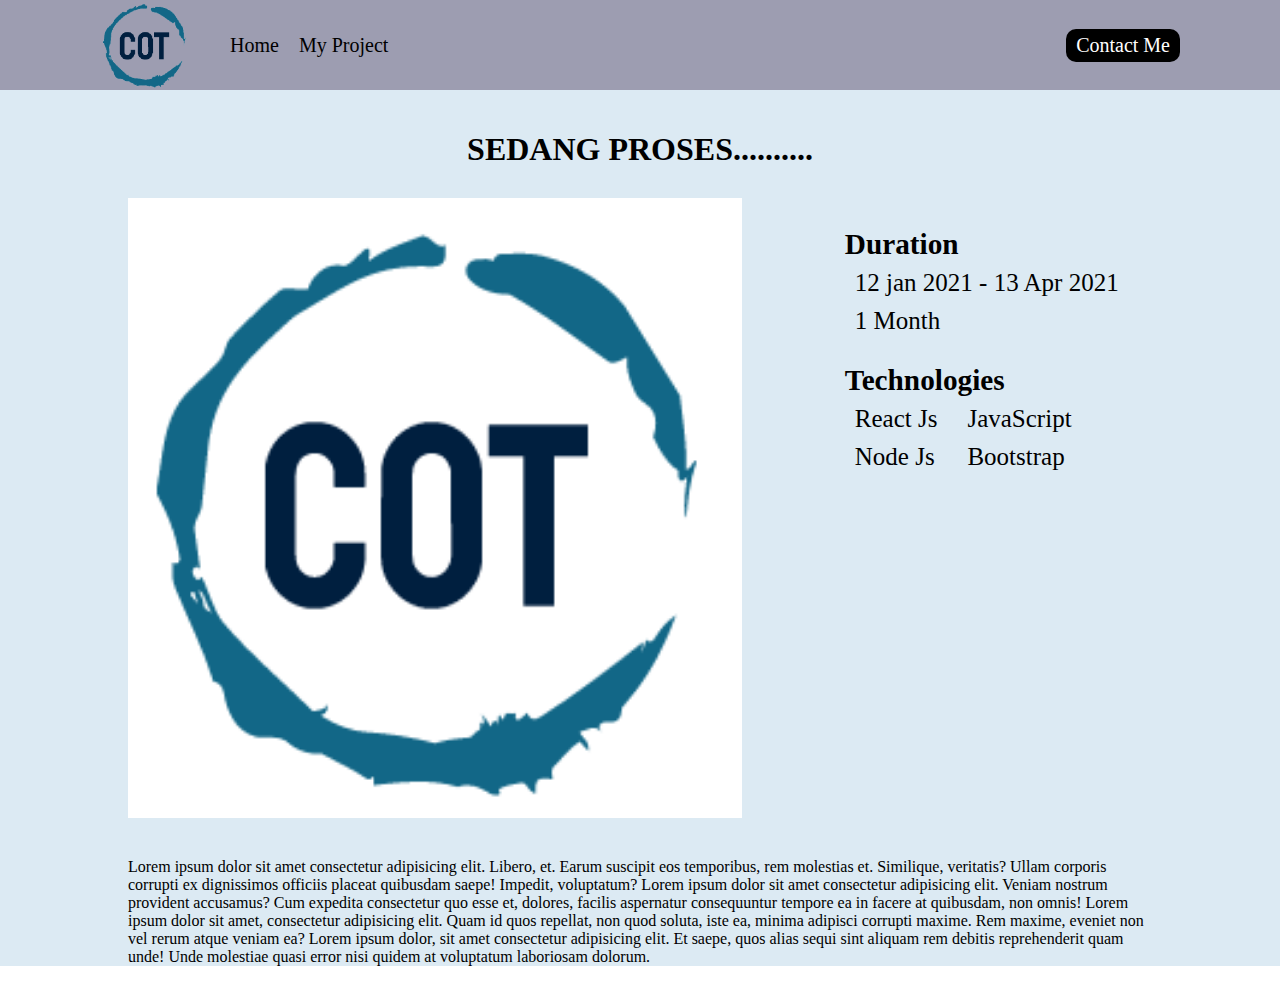
==== detail.html @ 3a4a2b10 "first commit" ====
<html>
    <head>
        <title>Detail Project</title>
        <link rel="stylesheet" href="detail.css">
        <link rel="stylesheet" href="https://cdnjs.cloudflare.com/ajax/libs/font-awesome/6.2.0/css/all.min.css"
        integrity="sha512-xh6O/CkQoPOWDdYTDqeRdPCVd1SpvCA9XXcUnZS2FmJNp1coAFzvtCN9BmamE+4aHK8yyUHUSCcJHgXloTyT2A=="
        crossorigin="anonymous" referrerpolicy="no-referrer" />
    </head>
    <body>

        <nav>
            <div class="nav-left">
                <img src="assets/logo.png" alt="logo">
                <ul>
                    <li>
                        <a href="index.html">Home</a>
                    </li>
                    <li>
                        <a href="project.html">My Project</a>
                    </li>
                </ul>
    
            </div>
    
            <div class="nav-right">
                <a href="contact.html">Contact Me</a>
            </div>
        </nav>

        <div class="blog-detail">
            <div class="blog-detail-container">
                <h1>SEDANG PROSES..........</h1>
                <section class="blog-detail-container-section">
    
                    <div class="blog-detail-container-section-left">
    
                        <img src="assets/cot logo.PNG" alt="project image">
    
                    </div>
    
                    <div class="blog-detail-container-section-right">
                        <h3>Duration</h3>
                        <div>
                            <i class="fa-solid fa-calendar"></i><span>12 jan 2021 - 13 Apr 2021</span>
                        </div>
                        <div>
                            <i class="fa-solid fa-clock"></i><span>1 Month</span>
                        </div>
                        <h3>Technologies</h3>
    
                        <div class="Technologies-icon">
                            <div class="Technologies-icon-left">
                                <div>
                                    <i class="fa-brands fa-react"></i> <span>React Js</span>
                                </div>
    
                                <div>
                                    <i class="fa-brands fa-node-js"></i><span>Node Js</span>
                                </div>
                            </div>
                            <div class="Technologies-icon-right">
                                <div>
                                    <i class="fa-brands fa-js"></i><span>JavaScript</span>
                                </div>
                                <div>
                                    <i class="fa-brands fa-bootstrap"></i><span>Bootstrap</span>
                                </div>
                            </div>
                        </div>
    
    
    
                    </div>
    
                </section>
    
                <p>
                    Lorem ipsum dolor sit amet consectetur adipisicing elit. Libero, et. Earum suscipit eos temporibus, rem
                    molestias et. Similique, veritatis? Ullam corporis corrupti ex dignissimos officiis placeat quibusdam
                    saepe! Impedit, voluptatum?
                    Lorem ipsum dolor sit amet consectetur adipisicing elit. Veniam nostrum provident accusamus? Cum
                    expedita consectetur quo esse et, dolores, facilis aspernatur consequuntur tempore ea in facere at
                    quibusdam, non omnis!
                    Lorem ipsum dolor sit amet, consectetur adipisicing elit. Quam id quos repellat, non quod soluta, iste
                    ea, minima adipisci corrupti maxime. Rem maxime, eveniet non vel rerum atque veniam ea?
                    Lorem ipsum dolor, sit amet consectetur adipisicing elit. Et saepe, quos alias sequi sint aliquam rem
                    debitis reprehenderit quam unde! Unde molestiae quasi error nisi quidem at voluptatum laboriosam
                    dolorum.
                </p>
    
            </div>
        </div>
    
    </body>
</html>
---- detail.css ----
body{
    margin: 0;
}

nav{
    display: flex;
    height: 10vh;
    background-color:rgb(157, 157, 177);
    margin: 0;
    width: 100%;
}

nav a{
    text-decoration: none;
    font-size: 20px;
}

nav img{
    width: 10vh;
    height: 10vh;
}
nav .nav-left {
    display: flex;
    flex: 50%;
    margin-left: 100px;
    align-items:center ;
}

nav .nav-left ul{
    display: flex;
    list-style-type: none;
    
}

nav .nav-left ul li {
    margin-right: 20px;
}

nav .nav-left ul li a{
    color: black;
}

nav .nav-right {
    display: flex;
    flex: 50%;
    align-items: center;
    justify-content: end;
    margin-right: 100px;
}

nav .nav-right a{
    background-color: black;
    border-radius: 10px;
    color: white;
    padding: 5px 10px;
}

.blog-detail{
    
    margin: 0px ;
    background-color:rgb(220, 234, 243) ;
    }
    
    .blog-detail-container{
        width: 80%;
        background-color:;
        padding-top: 20px;
        margin: 0px auto;
    }
    
    .blog-detail-container h1{
        margin-bottom: 30px;
        text-align: center;
        background-color: ;
    }
    
    .blog-detail-container-section{
        background-color: ;
        display: flex;
        justify-content: space-between;
        height: 70vh;
        margin-bottom: 30px;
    }
    
    .blog-detail-container-section i{
        margin-right: 10px;
        font-size: 30px;
    }
    
    
    .blog-detail-container-section div{
        margin-bottom: 10px;
    }
    
    .blog-detail-container-section h3{
        margin-bottom: 8px;
    
    }
    
    .blog-detail-container-section-left{
        background-color:;
        width: 60%;
    
    }
    
    
    .blog-detail-container-section-left img{
        width:100%;
        height: 100%;
    }
    
    .blog-detail-container-section-right{
        width: 30%;
        background-color:;
        font-size: 25px;
    
    }

    .technologies-icon{
        display: flex;
    }
    
    .technologies-icon-left{
        margin-right: 20px;
    }
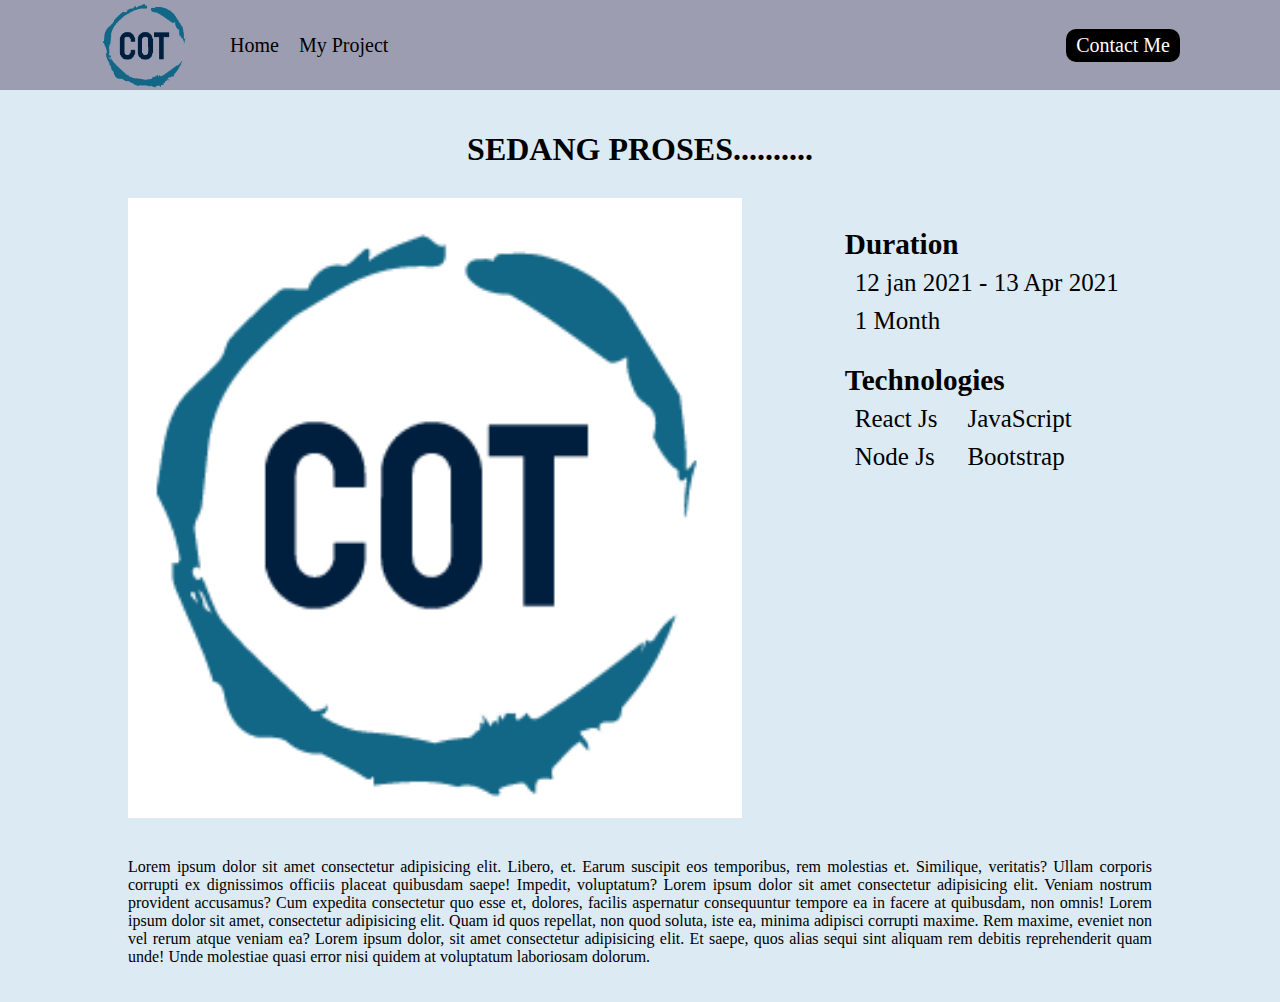
==== commit 11e6e4f1: "second commit" ====
--- a/detail.html
+++ b/detail.html
@@ -74,7 +74,7 @@
     
                 </section>
     
-                <p>
+                <p style="text-align:justify ;">
                     Lorem ipsum dolor sit amet consectetur adipisicing elit. Libero, et. Earum suscipit eos temporibus, rem
                     molestias et. Similique, veritatis? Ullam corporis corrupti ex dignissimos officiis placeat quibusdam
                     saepe! Impedit, voluptatum?
--- a/detail.css
+++ b/detail.css
@@ -59,6 +59,7 @@
     
     margin: 0px ;
     background-color:rgb(220, 234, 243) ;
+    padding-bottom :20px;
     }
     
     .blog-detail-container{
